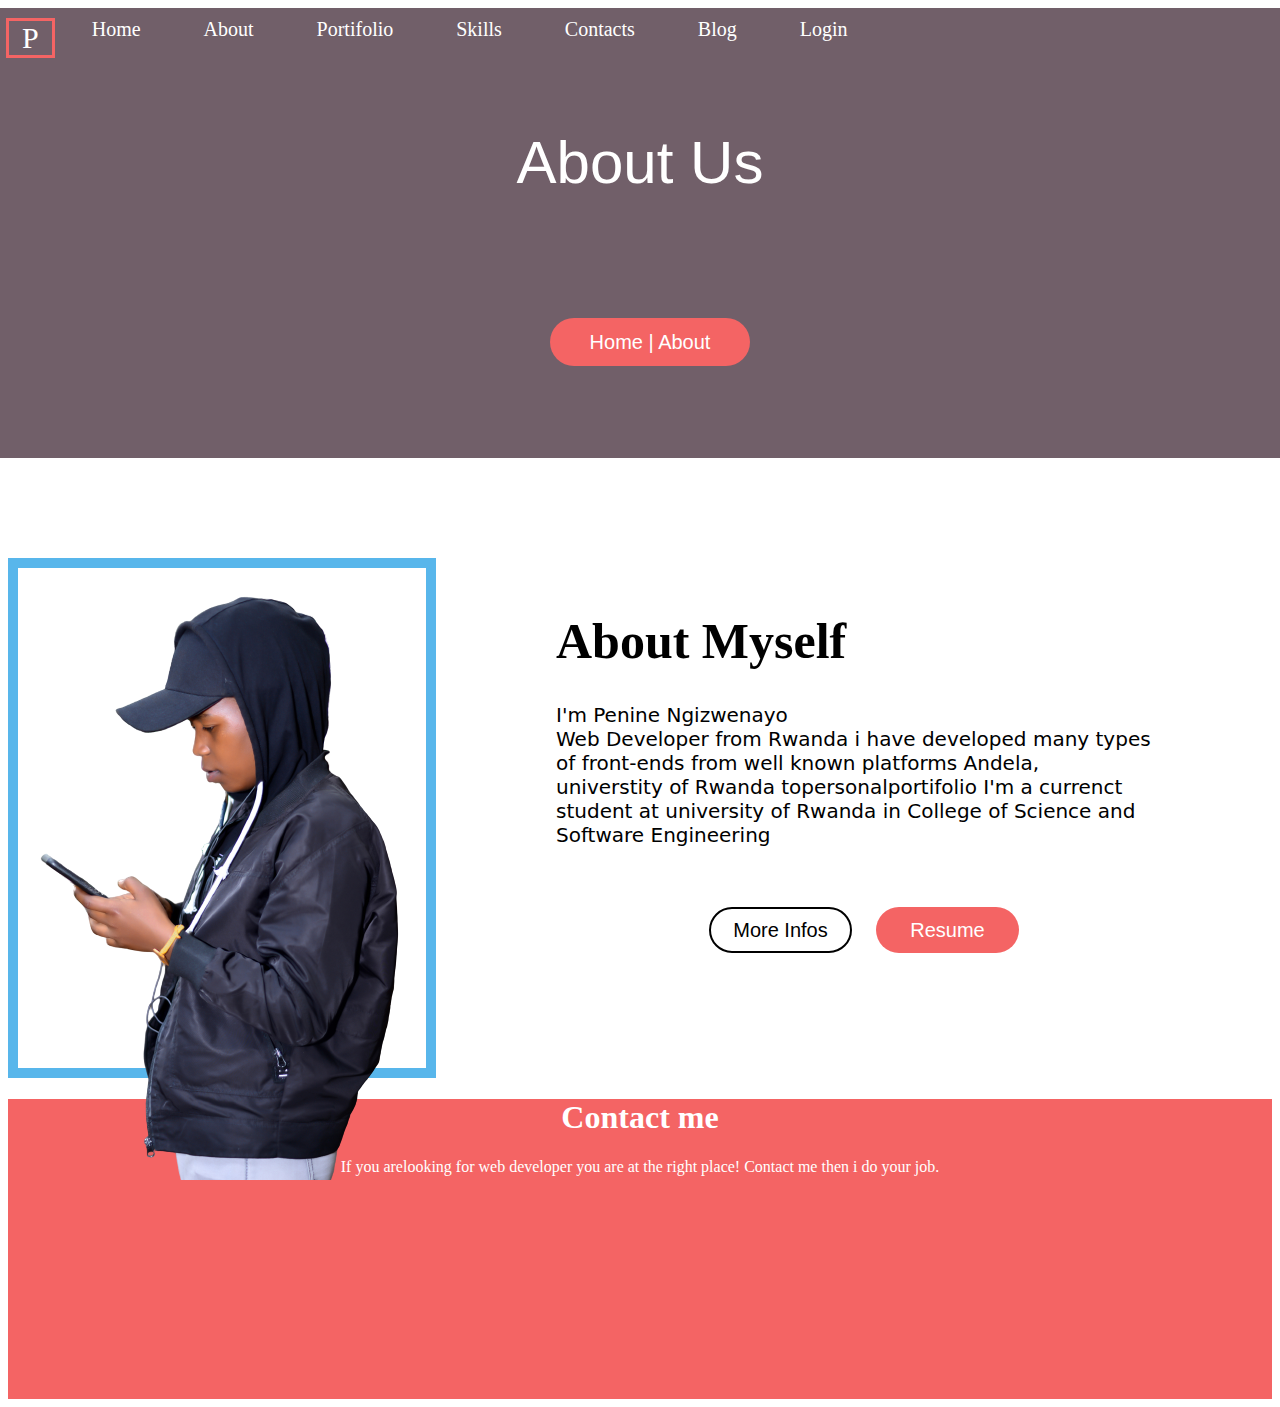
==== about.html @ f3869e0a "Imlemented" ====
<!DOCTYPE html>
<html lang="en">
<head>
    <meta charset="UTF-8">
    <meta http-equiv="X-UA-Compatible" content="IE=edge">
    <meta name="viewport" content="width=device-width, initial-scale=1.0">
    <title>about me</title>
    <link rel="stylesheet" href="./css/style.css">
</head>
<body>


    <div id="about_nav">
       <ul>
        <li><div class="pp" >P</div></li>   
        <li><a href="index.html" >Home </a></li>
        <li><a href="about.html"> About</a></li>
        <li><a href="portifolio.html"> Portifolio</a></li>
        <li><a href=""> Skills</a></li>
        <li><a href=""> Contacts</a></li>
        <li><a href=""> Blog</a></li>
        <li><a href=""> Login</a></li>
      </ul>

      <div><p id="aboutus">About Us</p></div>
      <div id="homeabout"><button> <a href="index.html">Home</a> |  <a href="about.html">About</a> </button></div>
    </div>

    <div id="about-des">
        <div id="about_image" ><img src="./Assets/DSC_7487-1-removebg-preview.png" alt="about me"></div>
        <div id="description">
            <h1 >About Myself</h1>
            <p>I'm Penine Ngizwenayo <br>
             Web Developer from Rwanda
            i have developed many types of front-ends from well known platforms
            Andela, universtity of Rwanda topersonalportifolio I'm a currenct 
            student at university of Rwanda in College of Science and Software
        Engineering  </p>

          <div id="buttons" >  <button id="more">More Infos</button> <button id="resume">Resume</button></div>
        </div>
    </div>

    <div id="about_contact"> 
        <h1>Contact me</h1>
        <p>If you arelooking for web developer you are at the right place!
            Contact me then i do your job.
        </p>
      </div>




</body>
</html>
---- css/style.css ----
button{
    width: 143px;
    background-color: #F46464;
    border-radius: 50PX;
    height: 46px;
    color: white;
    font-size: 20px;
    text-align: center;
    margin: 40px 0px 0px 20px;
    border-style: none;
    
    
   
}


.image{
    width: 30%;
    
    background-color: #715f69;
    

}

.image img{
    width: 80%;
    height: 100%;
}

.nav{
    width: 70%;
   
    padding: 30px 20px;
    padding: 5px 0px;
    text-align: left;
    
}

.p{
    width: 100%;
    height: 100%;
    color: black;
    border: 3px solid #F46464;
    text-align: center;
    justify-content: center;
    font-size: 30px;
    margin-right: 20px;
    
}
.container{
     width: 100%;
     height: 100%;
     max-width: calc(100%-20);
     margin: 2px;
     text-align: right;
     display: flex;

}

ul{
    list-style-type: none;
    margin: 0;
    padding: 0px;
    overflow: hidden;
   
}

 li a{
    
    color: black;
    font-size: 20px;
    text-align: center;
    padding: 10px 20px;
    text-decoration: none;
   
}
.active{
    color: #F46464;
}
li{
    display: block;
    float: left;
    margin-left: 3px;
    padding: 10px 10px;

 
}

li a:hover{
    color: #F46464;
    font-weight: 200px;
    
}

.me-message{
    margin-right: 20px;
    


}
.ngizwenayo{
    margin:80px 20px 0px 10px;
    font-size: 30px;
    padding-bottom: 10px
}

.web{
    margin:0px 20px 0px 10px; 
    font-size:26px;
    padding-bottom: 70px;
}

/*aboutpage ----------------------------------------------------------*/



#aboutus{
    font-size: 60px;
    font-family: sans-serif;
    color: white;
    text-align: center;
    height: 90px;

}

#aboutus ul{
    display: flex;
}

#homeabout button{
    font-size: 20px;
    padding: 10px 18px;
    font-family: sans-serif;
    height: 48px;
    width: 200px;

}

#homeabout a{
    color: white;
    text-decoration: none;
}

#homeabout{
    height: 48px;
    margin: 10px 0px 0px;
    text-align: center;
}

#about_nav{
    height: 450px;
    margin: 0px -15px;
    background-color: #715f69;
    color: white;
}

#about_nav a{
    color: white;
    text-align: right;

}

.pp{
    width: 100%;
    height: 100%;
    color: white;
    border: 3px solid #F46464;
    text-align: center;
    justify-content: center;
    font-size: 30px;
    margin-right: 20px;
    cursor: pointer;
    
}

#about_image{
    border: 10px solid #58B6Eb;
    height: 500px;
    margin-top: 100px;
    
}

#about-image img{
    width: 100%;
    height: 100%;
}

#about-des{
    display: flex;
}

#description{
    padding: 100px;
    width: 50%;
   
    margin: 100px;
    padding: 20px;
}

#description h1{
    font-size: 50px;
}
#description button{
    text-align: center;
}

#description p{
    font-size: 20px;
    font-family: system-ui, -apple-system, BlinkMacSystemFont,
     'Segoe UI', Roboto, Oxygen, Ubuntu, Cantarell, 'Open Sans', 'Helvetica Neue', sans-serif;
}

#buttons{
  
  
  text-align: center;

}
#more{
    background-color: white;
    border: 2px solid black;
    color: black;
    cursor: pointer;
}
#resume{
    background-color: #F46464;
    color: white;
    cursor: pointer;
}

#about_contact{
    background-color: #F46464;
    color: white;
    text-align: center;
    height: 200px;
    padding-bottom: 100px;
}

#about-contact h1 p{
text-align: center;
color: black;

}

#about-contact p{
    text-align: center;
    color: black;

}

/*_______________________________portifolio____________________________________*/

#cards{
    display: flex;
    
    color: white;
    text-align: center;
    padding: 50px;
}
#cards h1{
    font-size: 20px;
    
}



#one{
   background-color: rgb(7, 22, 90);
   width: 100px;
   height: 100px;
   cursor: pointer;
   padding: 50px;
   margin-left: 40px;
}

#two{
    background-color:#F46464;
    width: 100px;
    height: 100px;
    cursor: pointer;
    padding: 50px;
    margin-left: 40px;
    
}

#three{
    background-color:peru;
    width: 100px;
    height: 100px;
    cursor: pointer;
    padding: 50px;
    margin-left: 40px;
   
}

#four{
    background-color: darkgreen;
    width: 100px;
    height: 100px;
    cursor: pointer;
    padding: 50px;
    margin-left: 40px;
    
}

#five{
    background-color: rgb(94, 69, 8);
    width: 100px;
    height: 100px;
    cursor: pointer;
    padding: 50px;
    margin-left: 40px;
   
}

#five:hover{
    background-color: #715f69;
}

#two:hover{
    background-color: #715f69;
}
#one:hover{
    background-color: #715f69;
}
#three:hover{
    background-color: #715f69;
}
#four:hover{
    background-color: #715f69;
}
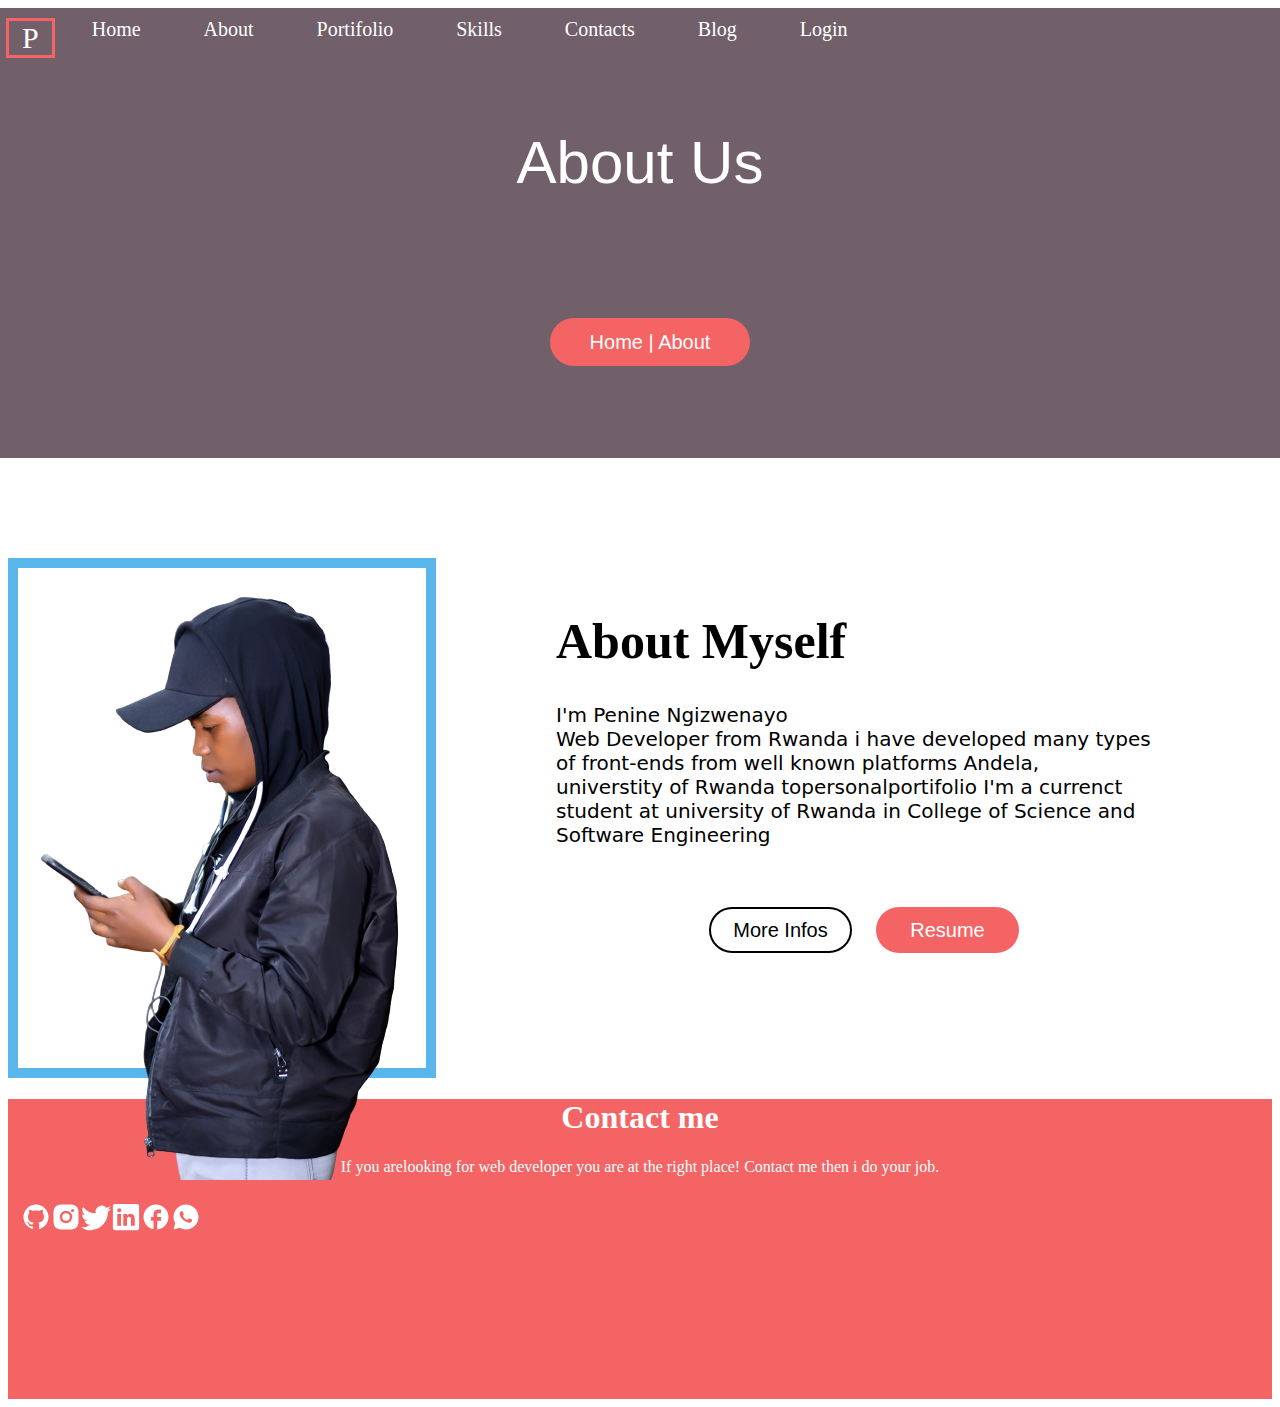
==== commit 950a52dd: "implemented login page" ====
--- a/about.html
+++ b/about.html
@@ -14,12 +14,12 @@
        <ul>
         <li><div class="pp" >P</div></li>   
         <li><a href="index.html" >Home </a></li>
-        <li><a href="about.html"> About</a></li>
+        <li><a href="about.html" class="active"class="active"> About</a></li>
         <li><a href="portifolio.html"> Portifolio</a></li>
-        <li><a href=""> Skills</a></li>
-        <li><a href=""> Contacts</a></li>
-        <li><a href=""> Blog</a></li>
-        <li><a href=""> Login</a></li>
+        <li><a href="skills.html"> Skills</a></li>
+        <li><a href="contacts.html"> Contacts</a></li>
+        <li><a href="blog.html"> Blog</a></li>
+        <li><a href="login.html"> Login</a></li>
       </ul>
 
       <div><p id="aboutus">About Us</p></div>
@@ -46,6 +46,46 @@
         <p>If you arelooking for web developer you are at the right place!
             Contact me then i do your job.
         </p>
+        <div>
+            <div id="icon">
+            <li>
+                <svg xmlns="http://www.w3.org/2000/svg"
+                 width="30px" 
+                 height="30px"
+                  viewBox="0 0 24 24">
+                  <path fill="currentColor" 
+                  d="M12 2A10 10 0 0 0 2 12c0 4.42 2.87 8.17 6.84 9.5c.5.08.66-.23.66-.5v-1.69c-2.77.6-3.36-1.34-3.36-1.34c-.46-1.16-1.11-1.47-1.11-1.47c-.91-.62.07-.6.07-.6c1 .07 1.53 1.03 1.53 1.03c.87 1.52 2.34 1.07 2.91.83c.09-.65.35-1.09.63-1.34c-2.22-.25-4.55-1.11-4.55-4.92c0-1.11.38-2 1.03-2.71c-.1-.25-.45-1.29.1-2.64c0 0 .84-.27 2.75 1.02c.79-.22 1.65-.33 2.5-.33c.85 0 1.71.11 2.5.33c1.91-1.29 2.75-1.02 2.75-1.02c.55 1.35.2 2.39.1 2.64c.65.71 1.03 1.6 1.03 2.71c0 3.82-2.34 4.66-4.57 4.91c.36.31.69.92.69 1.85V21c0 .27.16.59.67.5C19.14 20.16 22 16.42 22 12A10 10 0 0 0 12 2Z"/>
+                 </svg>
+                 <svg xmlns="http://www.w3.org/2000/svg" 
+                 width="30px" 
+                 height="30px" 
+                  viewBox="0 0 24 24">
+                  <path fill="currentColor" d="M12 2c2.717 0 3.056.01 4.122.06c1.065.05 1.79.217 2.428.465c.66.254 1.216.598 1.772 1.153a4.908 4.908 0 0 1 1.153 1.772c.247.637.415 1.363.465 2.428c.047 1.066.06 1.405.06 4.122c0 2.717-.01 3.056-.06 4.122c-.05 1.065-.218 1.79-.465 2.428a4.883 4.883 0 0 1-1.153 1.772a4.915 4.915 0 0 1-1.772 1.153c-.637.247-1.363.415-2.428.465c-1.066.047-1.405.06-4.122.06c-2.717 0-3.056-.01-4.122-.06c-1.065-.05-1.79-.218-2.428-.465a4.89 4.89 0 0 1-1.772-1.153a4.904 4.904 0 0 1-1.153-1.772c-.248-.637-.415-1.363-.465-2.428C2.013 15.056 2 14.717 2 12c0-2.717.01-3.056.06-4.122c.05-1.066.217-1.79.465-2.428a4.88 4.88 0 0 1 1.153-1.772A4.897 4.897 0 0 1 5.45 2.525c.638-.248 1.362-.415 2.428-.465C8.944 2.013 9.283 2 12 2zm0 5a5 5 0 1 0 0 10a5 5 0 0 0 0-10zm6.5-.25a1.25 1.25 0 0 0-2.5 0a1.25 1.25 0 0 0 2.5 0zM12 9a3 3 0 1 1 0 6a3 3 0 0 1 0-6z"/>
+                </svg>
+                <svg xmlns="http://www.w3.org/2000/svg"
+                 width="30px" height="30px"
+                  viewBox="0 0 16 16">
+                    <path fill="currentColor" d="M5.026 15c6.038 0 9.341-5.003 9.341-9.334c0-.14 0-.282-.006-.422A6.685 6.685 0 0 0 16 3.542a6.658 6.658 0 0 1-1.889.518a3.301 3.301 0 0 0 1.447-1.817a6.533 6.533 0 0 1-2.087.793A3.286 3.286 0 0 0 7.875 6.03a9.325 9.325 0 0 1-6.767-3.429a3.289 3.289 0 0 0 1.018 4.382A3.323 3.323 0 0 1 .64 6.575v.045a3.288 3.288 0 0 0 2.632 3.218a3.203 3.203 0 0 1-.865.115a3.23 3.23 0 0 1-.614-.057a3.283 3.283 0 0 0 3.067 2.277A6.588 6.588 0 0 1 .78 13.58a6.32 6.32 0 0 1-.78-.045A9.344 9.344 0 0 0 5.026 15z"/>
+                </svg>
+                
+                <svg xmlns="http://www.w3.org/2000/svg" 
+                width="30px" height="30px" 
+                 viewBox="0 0 512 512">
+                 <path fill="currentColor" d="M444.17 32H70.28C49.85 32 32 46.7 32 66.89v374.72C32 461.91 49.85 480 70.28 480h373.78c20.54 0 35.94-18.21 35.94-38.39V66.89C480.12 46.7 464.6 32 444.17 32Zm-273.3 373.43h-64.18V205.88h64.18ZM141 175.54h-.46c-20.54 0-33.84-15.29-33.84-34.43c0-19.49 13.65-34.42 34.65-34.42s33.85 14.82 34.31 34.42c-.01 19.14-13.31 34.43-34.66 34.43Zm264.43 229.89h-64.18V296.32c0-26.14-9.34-44-32.56-44c-17.74 0-28.24 12-32.91 23.69c-1.75 4.2-2.22 9.92-2.22 15.76v113.66h-64.18V205.88h64.18v27.77c9.34-13.3 23.93-32.44 57.88-32.44c42.13 0 74 27.77 74 87.64Z"/>
+                </svg>
+                <svg xmlns="http://www.w3.org/2000/svg" 
+                width="30px" height="30px" 
+                viewBox="0 0 24 24">
+                <path fill="currentColor" d="M22 12c0-5.52-4.48-10-10-10S2 6.48 2 12c0 4.84 3.44 8.87 8 9.8V15H8v-3h2V9.5C10 7.57 11.57 6 13.5 6H16v3h-2c-.55 0-1 .45-1 1v2h3v3h-3v6.95c5.05-.5 9-4.76 9-9.95z"/>
+                </svg>
+                <svg xmlns="http://www.w3.org/2000/svg" 
+                width="30px" height="30px"  viewBox="0 0 24 24">
+                    <path fill="currentColor" d="m2.004 22l1.352-4.968A9.954 9.954 0 0 1 2 12C2 6.477 6.477 2 12 2s10 4.477 10 10s-4.477 10-10 10a9.954 9.954 0 0 1-5.03-1.355L2.004 22zM8.391 7.308a.961.961 0 0 0-.371.1a1.293 1.293 0 0 0-.294.228c-.12.113-.188.211-.261.306A2.729 2.729 0 0 0 6.9 9.62c.002.49.13.967.33 1.413c.409.902 1.082 1.857 1.971 2.742c.214.213.423.427.648.626a9.448 9.448 0 0 0 3.84 2.046l.569.087c.185.01.37-.004.556-.013a1.99 1.99 0 0 0 .833-.231a4.83 4.83 0 0 0 .383-.22s.043-.028.125-.09c.135-.1.218-.171.33-.288c.083-.086.155-.187.21-.302c.078-.163.156-.474.188-.733c.024-.198.017-.306.014-.373c-.004-.107-.093-.218-.19-.265l-.582-.261s-.87-.379-1.401-.621a.498.498 0 0 0-.177-.041a.482.482 0 0 0-.378.127v-.002c-.005 0-.072.057-.795.933a.35.35 0 0 1-.368.13a1.416 1.416 0 0 1-.191-.066c-.124-.052-.167-.072-.252-.109l-.005-.002a6.01 6.01 0 0 1-1.57-1c-.126-.11-.243-.23-.363-.346a6.296 6.296 0 0 1-1.02-1.268l-.059-.095a.923.923 0 0 1-.102-.205c-.038-.147.061-.265.061-.265s.243-.266.356-.41a4.38 4.38 0 0 0 .263-.373c.118-.19.155-.385.093-.536c-.28-.684-.57-1.365-.868-2.041c-.059-.134-.234-.23-.393-.249c-.054-.006-.108-.012-.162-.016a3.385 3.385 0 0 0-.403.004z"/>
+                </svg>
+            </li>
+            
+        </div>
+        </div>
       </div>
 
 
--- a/css/style.css
+++ b/css/style.css
@@ -330,3 +330,28 @@
     background-color: #715f69;
 }
 
+#icon li{
+      display: flex;
+      text-align: center;
+
+}
+
+#icon{
+    width: 800px;
+    text-align: center;
+}
+
+#body{
+    background-color: #715f69;
+}
+
+#loginpage p{
+    font-size: 40px;
+    text-align: center;
+
+}
+
+#loginpage{
+    text-align: center;
+
+}
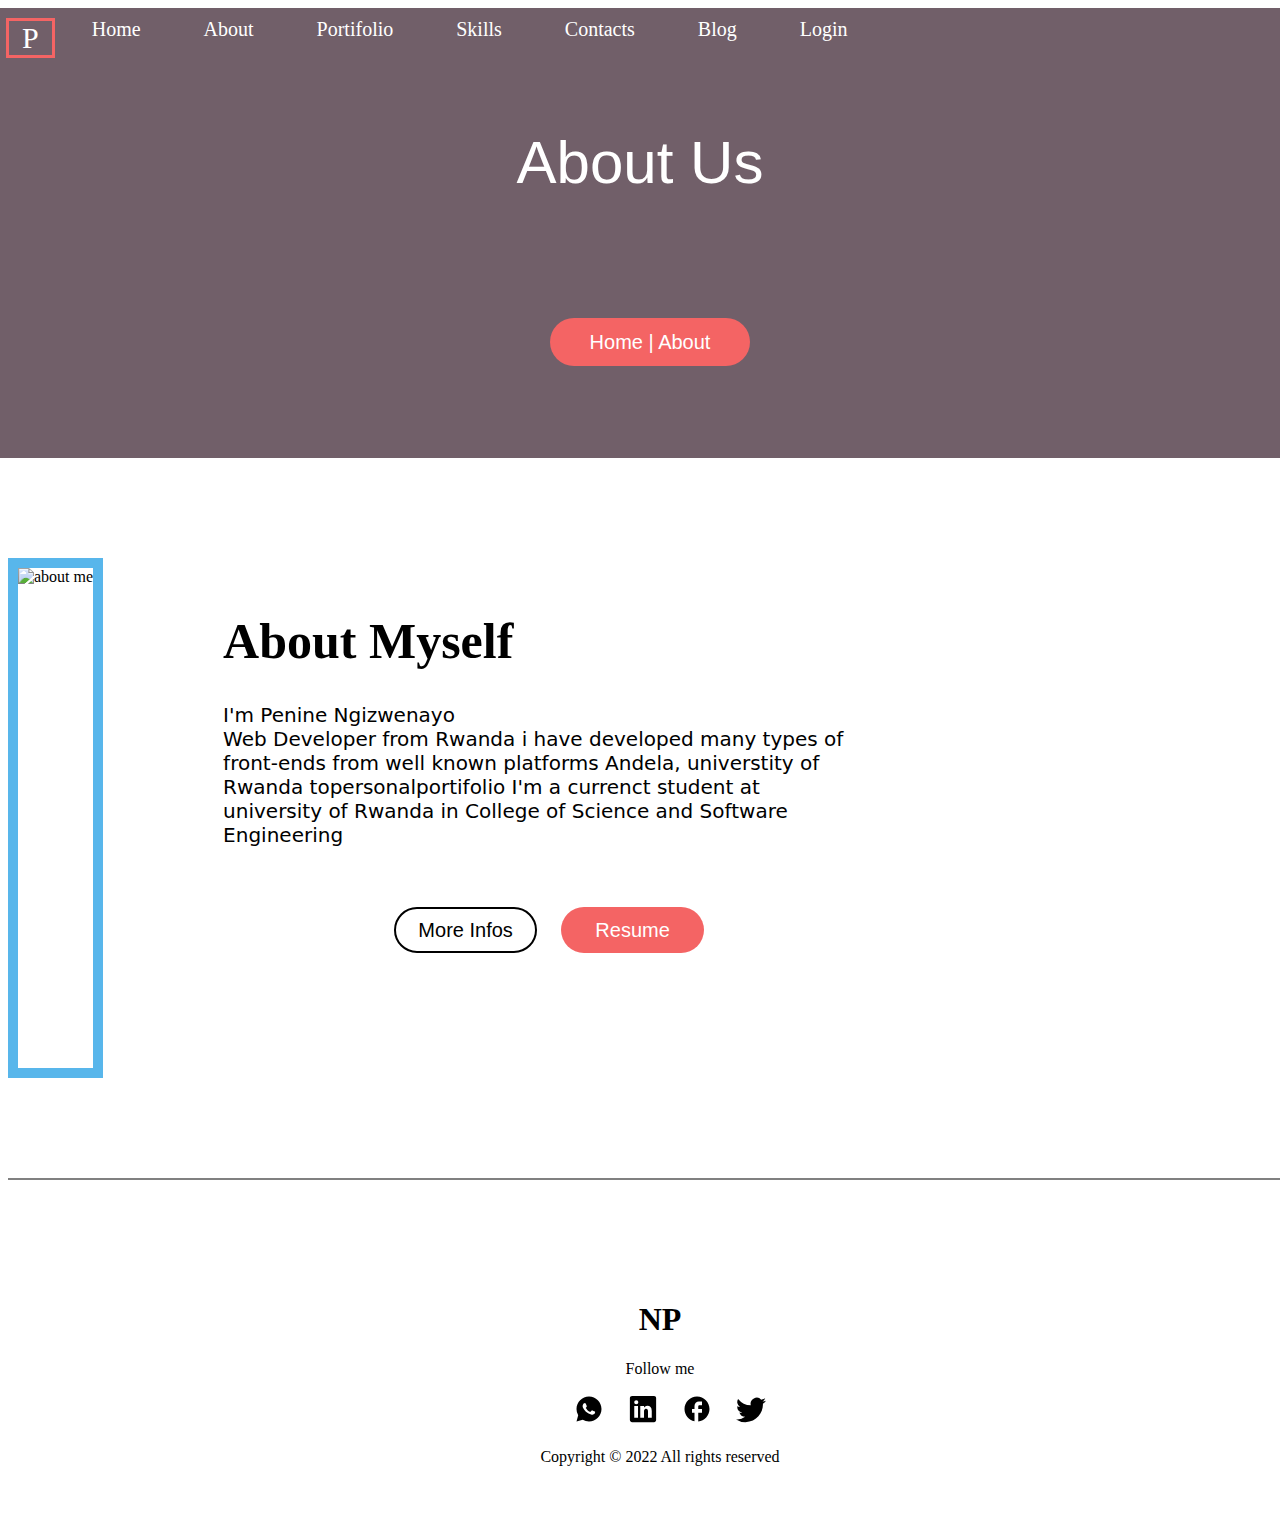
==== commit 88f03749: "updated" ====
--- a/about.html
+++ b/about.html
@@ -41,53 +41,39 @@
         </div>
     </div>
 
-    <div id="about_contact"> 
-        <h1>Contact me</h1>
-        <p>If you arelooking for web developer you are at the right place!
-            Contact me then i do your job.
-        </p>
-        <div>
-            <div id="icon">
-            <li>
-                <svg xmlns="http://www.w3.org/2000/svg"
-                 width="30px" 
-                 height="30px"
-                  viewBox="0 0 24 24">
-                  <path fill="currentColor" 
-                  d="M12 2A10 10 0 0 0 2 12c0 4.42 2.87 8.17 6.84 9.5c.5.08.66-.23.66-.5v-1.69c-2.77.6-3.36-1.34-3.36-1.34c-.46-1.16-1.11-1.47-1.11-1.47c-.91-.62.07-.6.07-.6c1 .07 1.53 1.03 1.53 1.03c.87 1.52 2.34 1.07 2.91.83c.09-.65.35-1.09.63-1.34c-2.22-.25-4.55-1.11-4.55-4.92c0-1.11.38-2 1.03-2.71c-.1-.25-.45-1.29.1-2.64c0 0 .84-.27 2.75 1.02c.79-.22 1.65-.33 2.5-.33c.85 0 1.71.11 2.5.33c1.91-1.29 2.75-1.02 2.75-1.02c.55 1.35.2 2.39.1 2.64c.65.71 1.03 1.6 1.03 2.71c0 3.82-2.34 4.66-4.57 4.91c.36.31.69.92.69 1.85V21c0 .27.16.59.67.5C19.14 20.16 22 16.42 22 12A10 10 0 0 0 12 2Z"/>
-                 </svg>
-                 <svg xmlns="http://www.w3.org/2000/svg" 
-                 width="30px" 
-                 height="30px" 
-                  viewBox="0 0 24 24">
-                  <path fill="currentColor" d="M12 2c2.717 0 3.056.01 4.122.06c1.065.05 1.79.217 2.428.465c.66.254 1.216.598 1.772 1.153a4.908 4.908 0 0 1 1.153 1.772c.247.637.415 1.363.465 2.428c.047 1.066.06 1.405.06 4.122c0 2.717-.01 3.056-.06 4.122c-.05 1.065-.218 1.79-.465 2.428a4.883 4.883 0 0 1-1.153 1.772a4.915 4.915 0 0 1-1.772 1.153c-.637.247-1.363.415-2.428.465c-1.066.047-1.405.06-4.122.06c-2.717 0-3.056-.01-4.122-.06c-1.065-.05-1.79-.218-2.428-.465a4.89 4.89 0 0 1-1.772-1.153a4.904 4.904 0 0 1-1.153-1.772c-.248-.637-.415-1.363-.465-2.428C2.013 15.056 2 14.717 2 12c0-2.717.01-3.056.06-4.122c.05-1.066.217-1.79.465-2.428a4.88 4.88 0 0 1 1.153-1.772A4.897 4.897 0 0 1 5.45 2.525c.638-.248 1.362-.415 2.428-.465C8.944 2.013 9.283 2 12 2zm0 5a5 5 0 1 0 0 10a5 5 0 0 0 0-10zm6.5-.25a1.25 1.25 0 0 0-2.5 0a1.25 1.25 0 0 0 2.5 0zM12 9a3 3 0 1 1 0 6a3 3 0 0 1 0-6z"/>
+    <footer>
+            <h1>NP</h1>
+            <p>Follow me</p>
+            <div class="test">
+              
+                <svg xmlns="http://www.w3.org/2000/svg" 
+                width="30px" height="30px"  viewBox="0 0 24 24">
+                    <path fill="black" d="m2.004 22l1.352-4.968A9.954 9.954 0 0 1 2 12C2 6.477 6.477 2 12 2s10 4.477 10 10s-4.477 10-10 10a9.954 9.954 0 0 1-5.03-1.355L2.004 22zM8.391 7.308a.961.961 0 0 0-.371.1a1.293 1.293 0 0 0-.294.228c-.12.113-.188.211-.261.306A2.729 2.729 0 0 0 6.9 9.62c.002.49.13.967.33 1.413c.409.902 1.082 1.857 1.971 2.742c.214.213.423.427.648.626a9.448 9.448 0 0 0 3.84 2.046l.569.087c.185.01.37-.004.556-.013a1.99 1.99 0 0 0 .833-.231a4.83 4.83 0 0 0 .383-.22s.043-.028.125-.09c.135-.1.218-.171.33-.288c.083-.086.155-.187.21-.302c.078-.163.156-.474.188-.733c.024-.198.017-.306.014-.373c-.004-.107-.093-.218-.19-.265l-.582-.261s-.87-.379-1.401-.621a.498.498 0 0 0-.177-.041a.482.482 0 0 0-.378.127v-.002c-.005 0-.072.057-.795.933a.35.35 0 0 1-.368.13a1.416 1.416 0 0 1-.191-.066c-.124-.052-.167-.072-.252-.109l-.005-.002a6.01 6.01 0 0 1-1.57-1c-.126-.11-.243-.23-.363-.346a6.296 6.296 0 0 1-1.02-1.268l-.059-.095a.923.923 0 0 1-.102-.205c-.038-.147.061-.265.061-.265s.243-.266.356-.41a4.38 4.38 0 0 0 .263-.373c.118-.19.155-.385.093-.536c-.28-.684-.57-1.365-.868-2.041c-.059-.134-.234-.23-.393-.249c-.054-.006-.108-.012-.162-.016a3.385 3.385 0 0 0-.403.004z"/>
+                </svg>
+                <svg xmlns="http://www.w3.org/2000/svg" 
+                width="30px" height="30px" 
+                 viewBox="0 0 512 512">
+                 <path fill="black" d="M444.17 32H70.28C49.85 32 32 46.7 32 66.89v374.72C32 461.91 49.85 480 70.28 480h373.78c20.54 0 35.94-18.21 35.94-38.39V66.89C480.12 46.7 464.6 32 444.17 32Zm-273.3 373.43h-64.18V205.88h64.18ZM141 175.54h-.46c-20.54 0-33.84-15.29-33.84-34.43c0-19.49 13.65-34.42 34.65-34.42s33.85 14.82 34.31 34.42c-.01 19.14-13.31 34.43-34.66 34.43Zm264.43 229.89h-64.18V296.32c0-26.14-9.34-44-32.56-44c-17.74 0-28.24 12-32.91 23.69c-1.75 4.2-2.22 9.92-2.22 15.76v113.66h-64.18V205.88h64.18v27.77c9.34-13.3 23.93-32.44 57.88-32.44c42.13 0 74 27.77 74 87.64Z"/>
+                </svg>
+                <svg xmlns="http://www.w3.org/2000/svg" 
+                width="30px" height="30px" 
+                viewBox="0 0 24 24">
+                <path fill="black" padding="40px" d="M22 12c0-5.52-4.48-10-10-10S2 6.48 2 12c0 4.84 3.44 8.87 8 9.8V15H8v-3h2V9.5C10 7.57 11.57 6 13.5 6H16v3h-2c-.55 0-1 .45-1 1v2h3v3h-3v6.95c5.05-.5 9-4.76 9-9.95z"/>
                 </svg>
                 <svg xmlns="http://www.w3.org/2000/svg"
                  width="30px" height="30px"
                   viewBox="0 0 16 16">
-                    <path fill="currentColor" d="M5.026 15c6.038 0 9.341-5.003 9.341-9.334c0-.14 0-.282-.006-.422A6.685 6.685 0 0 0 16 3.542a6.658 6.658 0 0 1-1.889.518a3.301 3.301 0 0 0 1.447-1.817a6.533 6.533 0 0 1-2.087.793A3.286 3.286 0 0 0 7.875 6.03a9.325 9.325 0 0 1-6.767-3.429a3.289 3.289 0 0 0 1.018 4.382A3.323 3.323 0 0 1 .64 6.575v.045a3.288 3.288 0 0 0 2.632 3.218a3.203 3.203 0 0 1-.865.115a3.23 3.23 0 0 1-.614-.057a3.283 3.283 0 0 0 3.067 2.277A6.588 6.588 0 0 1 .78 13.58a6.32 6.32 0 0 1-.78-.045A9.344 9.344 0 0 0 5.026 15z"/>
+                    <path fill="black"  d="M5.026 15c6.038 0 9.341-5.003 9.341-9.334c0-.14 0-.282-.006-.422A6.685 6.685 0 0 0 16 3.542a6.658 6.658 0 0 1-1.889.518a3.301 3.301 0 0 0 1.447-1.817a6.533 6.533 0 0 1-2.087.793A3.286 3.286 0 0 0 7.875 6.03a9.325 9.325 0 0 1-6.767-3.429a3.289 3.289 0 0 0 1.018 4.382A3.323 3.323 0 0 1 .64 6.575v.045a3.288 3.288 0 0 0 2.632 3.218a3.203 3.203 0 0 1-.865.115a3.23 3.23 0 0 1-.614-.057a3.283 3.283 0 0 0 3.067 2.277A6.588 6.588 0 0 1 .78 13.58a6.32 6.32 0 0 1-.78-.045A9.344 9.344 0 0 0 5.026 15z"/>
                 </svg>
                 
-                <svg xmlns="http://www.w3.org/2000/svg" 
-                width="30px" height="30px" 
-                 viewBox="0 0 512 512">
-                 <path fill="currentColor" d="M444.17 32H70.28C49.85 32 32 46.7 32 66.89v374.72C32 461.91 49.85 480 70.28 480h373.78c20.54 0 35.94-18.21 35.94-38.39V66.89C480.12 46.7 464.6 32 444.17 32Zm-273.3 373.43h-64.18V205.88h64.18ZM141 175.54h-.46c-20.54 0-33.84-15.29-33.84-34.43c0-19.49 13.65-34.42 34.65-34.42s33.85 14.82 34.31 34.42c-.01 19.14-13.31 34.43-34.66 34.43Zm264.43 229.89h-64.18V296.32c0-26.14-9.34-44-32.56-44c-17.74 0-28.24 12-32.91 23.69c-1.75 4.2-2.22 9.92-2.22 15.76v113.66h-64.18V205.88h64.18v27.77c9.34-13.3 23.93-32.44 57.88-32.44c42.13 0 74 27.77 74 87.64Z"/>
-                </svg>
-                <svg xmlns="http://www.w3.org/2000/svg" 
-                width="30px" height="30px" 
-                viewBox="0 0 24 24">
-                <path fill="currentColor" d="M22 12c0-5.52-4.48-10-10-10S2 6.48 2 12c0 4.84 3.44 8.87 8 9.8V15H8v-3h2V9.5C10 7.57 11.57 6 13.5 6H16v3h-2c-.55 0-1 .45-1 1v2h3v3h-3v6.95c5.05-.5 9-4.76 9-9.95z"/>
-                </svg>
-                <svg xmlns="http://www.w3.org/2000/svg" 
-                width="30px" height="30px"  viewBox="0 0 24 24">
-                    <path fill="currentColor" d="m2.004 22l1.352-4.968A9.954 9.954 0 0 1 2 12C2 6.477 6.477 2 12 2s10 4.477 10 10s-4.477 10-10 10a9.954 9.954 0 0 1-5.03-1.355L2.004 22zM8.391 7.308a.961.961 0 0 0-.371.1a1.293 1.293 0 0 0-.294.228c-.12.113-.188.211-.261.306A2.729 2.729 0 0 0 6.9 9.62c.002.49.13.967.33 1.413c.409.902 1.082 1.857 1.971 2.742c.214.213.423.427.648.626a9.448 9.448 0 0 0 3.84 2.046l.569.087c.185.01.37-.004.556-.013a1.99 1.99 0 0 0 .833-.231a4.83 4.83 0 0 0 .383-.22s.043-.028.125-.09c.135-.1.218-.171.33-.288c.083-.086.155-.187.21-.302c.078-.163.156-.474.188-.733c.024-.198.017-.306.014-.373c-.004-.107-.093-.218-.19-.265l-.582-.261s-.87-.379-1.401-.621a.498.498 0 0 0-.177-.041a.482.482 0 0 0-.378.127v-.002c-.005 0-.072.057-.795.933a.35.35 0 0 1-.368.13a1.416 1.416 0 0 1-.191-.066c-.124-.052-.167-.072-.252-.109l-.005-.002a6.01 6.01 0 0 1-1.57-1c-.126-.11-.243-.23-.363-.346a6.296 6.296 0 0 1-1.02-1.268l-.059-.095a.923.923 0 0 1-.102-.205c-.038-.147.061-.265.061-.265s.243-.266.356-.41a4.38 4.38 0 0 0 .263-.373c.118-.19.155-.385.093-.536c-.28-.684-.57-1.365-.868-2.041c-.059-.134-.234-.23-.393-.249c-.054-.006-.108-.012-.162-.016a3.385 3.385 0 0 0-.403.004z"/>
-                </svg>
-            </li>
-            
-        </div>
-        </div>
-      </div>
+                <p class="copyright"> Copyright
+                    <span>&#169;</span> 2022 All rights reserved
+                </p>
+              
+              </div>
 
+             
+          </footer>
 
 
 
--- a/css/style.css
+++ b/css/style.css
@@ -248,6 +248,10 @@
 
 }
 
+#icon li svg{
+    text-align: center;
+}
+
 /*_______________________________portifolio____________________________________*/
 
 #cards{
@@ -355,3 +359,40 @@
     text-align: center;
 
 }
+
+footer{
+    margin-top: auto;
+    background-color: white;
+    color: black;
+    padding: 20px;
+    text-align: center;
+    width: 100%;
+    bottom: 0; 
+    border-top: 2px solid gray;
+    padding-top: 100px;
+    margin-top: 100px;
+    
+  }
+  
+  footer h1{
+    font-weight: bolder;
+  }
+  html{
+    height: 100%;
+  
+  }
+  
+  .test svg{
+    fill: black;
+    padding-left:20px;
+    text-align: center;
+  
+  }
+  
+  .copyright{
+    background-color: white;
+    color: black;
+    padding: 20px;
+    margin-top: 0px;
+  }
+    
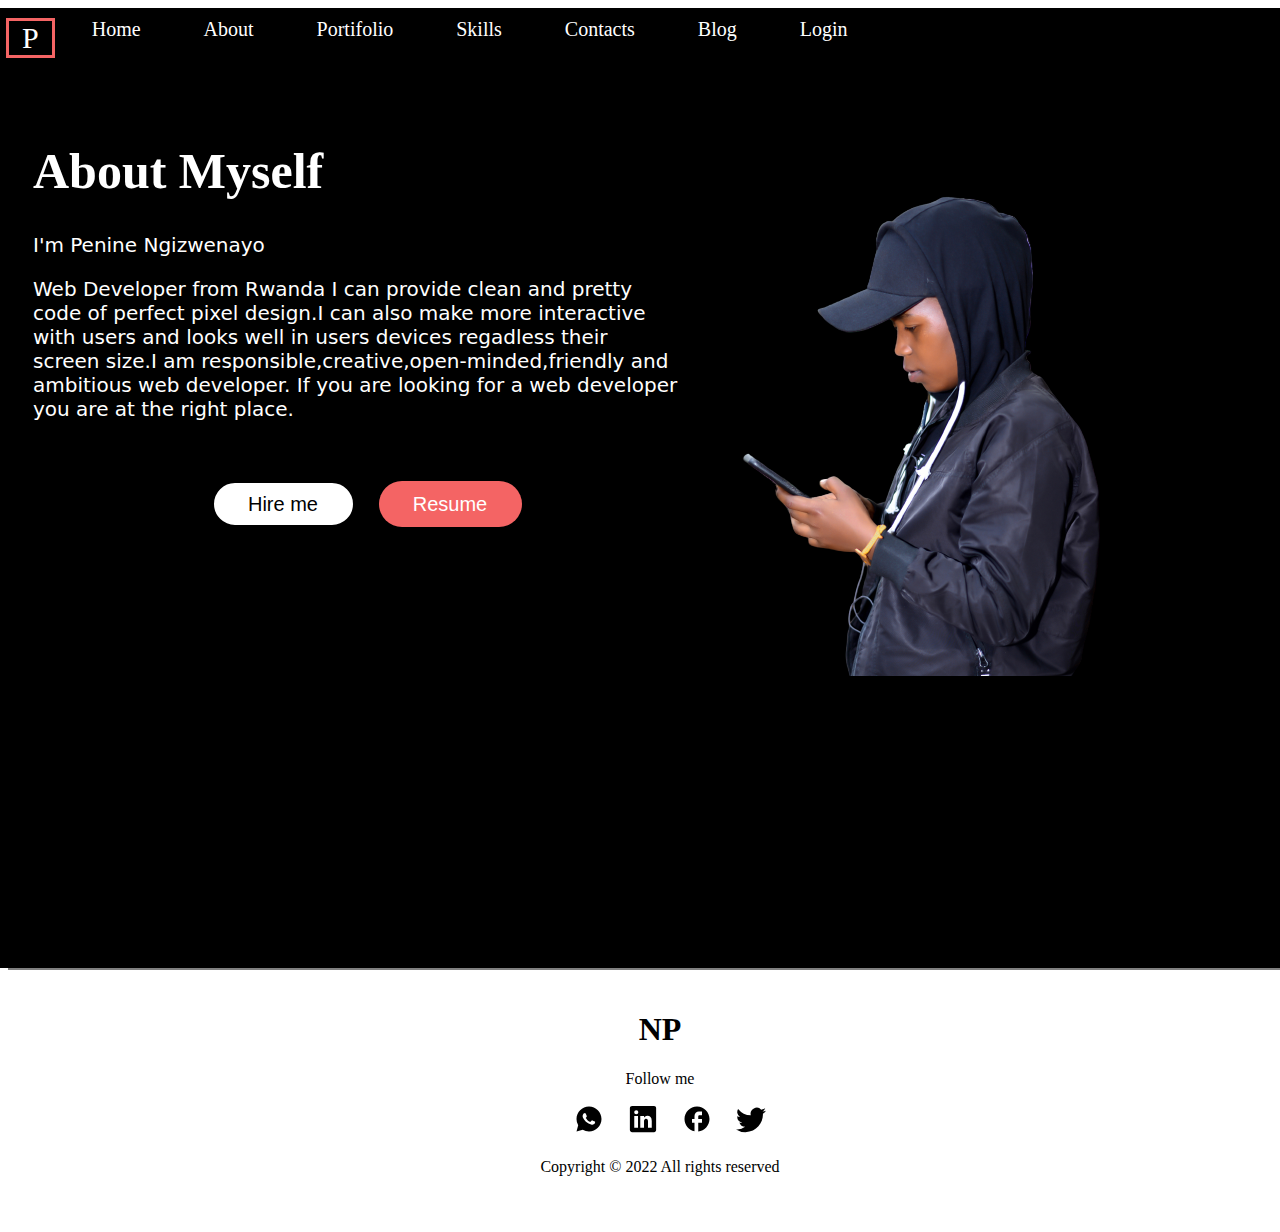
==== commit 88642dbe: "Changes on pages" ====
--- a/about.html
+++ b/about.html
@@ -22,25 +22,29 @@
         <li><a href="login.html"> Login</a></li>
       </ul>
 
-      <div><p id="aboutus">About Us</p></div>
-      <div id="homeabout"><button> <a href="index.html">Home</a> |  <a href="about.html">About</a> </button></div>
+      
+      <div id="about-des">
+        <div id="description">
+        <h1 >About Myself</h1>
+        <p>I'm Penine Ngizwenayo </p>
+        <p>
+         Web Developer from Rwanda I can provide clean and pretty
+         code of perfect pixel design.I can also make more interactive with users and looks well in users
+         devices regadless their screen size.I am responsible,creative,open-minded,friendly
+          and ambitious web developer. If you are looking for a web developer you are at the right place.
+         </p>
+
+       <div id="buttons" > 
+         <button id="more">Hire me</button> 
+         <button id="resume">Resume</button>
+       </div>
     </div>
 
-    <div id="about-des">
-        <div id="about_image" ><img src="./Assets/DSC_7487-1-removebg-preview.png" alt="about me"></div>
-        <div id="description">
-            <h1 >About Myself</h1>
-            <p>I'm Penine Ngizwenayo <br>
-             Web Developer from Rwanda
-            i have developed many types of front-ends from well known platforms
-            Andela, universtity of Rwanda topersonalportifolio I'm a currenct 
-            student at university of Rwanda in College of Science and Software
-        Engineering  </p>
-
-          <div id="buttons" >  <button id="more">More Infos</button> <button id="resume">Resume</button></div>
-        </div>
+    <div id="about_image" >
+        <img src="Assets/home.png">
     </div>
-
+</div>
+    </div>
     <footer>
             <h1>NP</h1>
             <p>Follow me</p>
--- a/css/style.css
+++ b/css/style.css
@@ -148,9 +148,9 @@
 }
 
 #about_nav{
-    height: 450px;
+    
     margin: 0px -15px;
-    background-color: #715f69;
+    background-color: black;
     color: white;
 }
 
@@ -174,9 +174,10 @@
 }
 
 #about_image{
-    border: 10px solid #58B6Eb;
-    height: 500px;
+   
+    height: 800px;
     margin-top: 100px;
+
     
 }
 
@@ -187,13 +188,16 @@
 
 #about-des{
     display: flex;
+    background: black;
+    color: white;
+    width: 100%;
 }
 
 #description{
-    padding: 100px;
+    
     width: 50%;
    
-    margin: 100px;
+    margin: 20px;
     padding: 20px;
 }
 
@@ -346,7 +350,7 @@
 }
 
 #body{
-    background-color: #715f69;
+    background-color: black;
 }
 
 #loginpage p{
@@ -369,8 +373,8 @@
     width: 100%;
     bottom: 0; 
     border-top: 2px solid gray;
-    padding-top: 100px;
-    margin-top: 100px;
+    
+   
     
   }
   
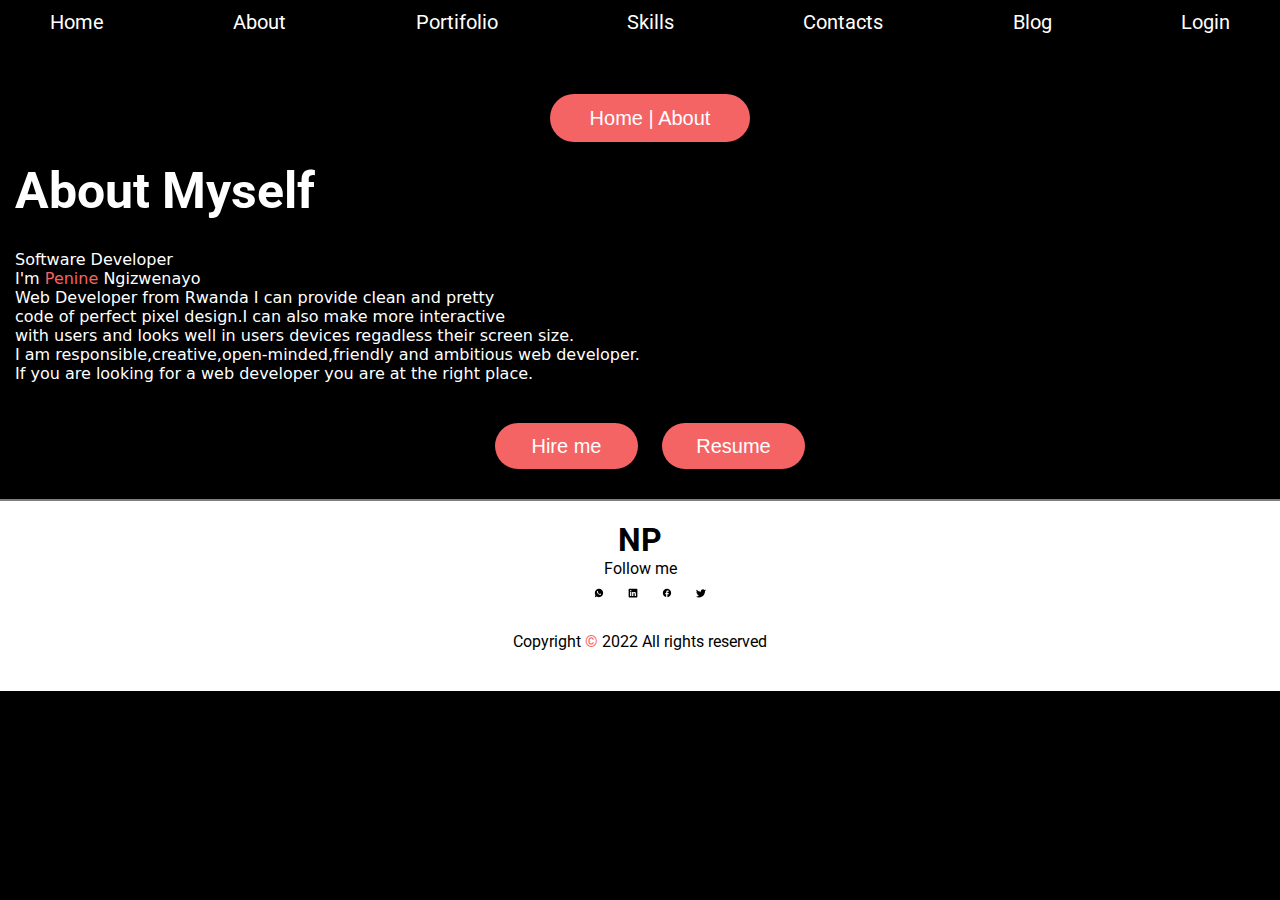
==== commit 513cfef3: "updates" ====
--- a/about.html
+++ b/about.html
@@ -7,31 +7,34 @@
     <title>about me</title>
     <link rel="stylesheet" href="./css/style.css">
 </head>
-<body>
+<body id="body">
 
 
     <div id="about_nav">
-       <ul>
-        <li><div class="pp" >P</div></li>   
+       <ul class="about-header">
+        
         <li><a href="index.html" >Home </a></li>
         <li><a href="about.html" class="active"class="active"> About</a></li>
         <li><a href="portifolio.html"> Portifolio</a></li>
         <li><a href="skills.html"> Skills</a></li>
-        <li><a href="contacts.html"> Contacts</a></li>
+        <li><a href="contact.html"> Contacts</a></li>
         <li><a href="blog.html"> Blog</a></li>
         <li><a href="login.html"> Login</a></li>
       </ul>
-
+      <div id="homeabout">
+        <button> <a href="index.html">Home</a> |  <a href="about.html">About</a> </button>
+      </div>
       
       <div id="about-des">
         <div id="description">
         <h1 >About Myself</h1>
-        <p>I'm Penine Ngizwenayo </p>
+        <p>Software Developer</p>
+        <p>I'm <span> Penine</span> Ngizwenayo </p>
         <p>
-         Web Developer from Rwanda I can provide clean and pretty
-         code of perfect pixel design.I can also make more interactive with users and looks well in users
-         devices regadless their screen size.I am responsible,creative,open-minded,friendly
-          and ambitious web developer. If you are looking for a web developer you are at the right place.
+         Web Developer from Rwanda I can provide clean and pretty <br>
+         code of perfect pixel design.I can also make more interactive <br> with users and looks well in users
+         devices regadless their screen size. <br> I am responsible,creative,open-minded,friendly
+          and ambitious web developer. <br> If you are looking for a web developer you are at the right place.
          </p>
 
        <div id="buttons" > 
@@ -40,9 +43,7 @@
        </div>
     </div>
 
-    <div id="about_image" >
-        <img src="Assets/home.png">
-    </div>
+    
 </div>
     </div>
     <footer>
@@ -79,7 +80,7 @@
              
           </footer>
 
-
+          <script src="./javascript/script.js"></script>
 
 </body>
 </html>--- a/css/style.css
+++ b/css/style.css
@@ -1,3 +1,16 @@
+@import url(https://fonts.googleapis.com/css?family=Roboto:300);
+@import url('https://fonts.googleapis.com/css2?family=Roboto&display=swap');
+@font-face {
+  font-family: 'Roboto';
+  src: url('Roboto-ThinItalic-webfont.eot');
+  src: url('Roboto-ThinItalic-webfont.eot?#iefix') format('embedded-opentype'),
+       url('Roboto-ThinItalic-webfont.woff') format('woff'),
+       url('Roboto-ThinItalic-webfont.ttf') format('truetype'),
+       url('Roboto-ThinItalic-webfont.svg#RobotoThinItalic') format('svg');
+  font-weight: 200;
+}
+
+
 button{
     width: 143px;
     background-color: #F46464;
@@ -13,6 +26,97 @@
    
 }
 
+/*________________________________________________________ Home start_______________*/
+
+
+.topnav {
+    
+    display: block;
+    justify-cmyTopnavntent: space-between;
+    padding: 3px 50px;
+   
+  }
+  
+  .topnav a {
+    
+    color: #f2f2f2;
+    text-align: center;
+    padding: 14px 16px;
+    text-decoration: none;
+    font-size: 17px;
+    padding: 5px 30px;
+  }
+  
+  .topnav a:hover {
+    
+    color: #fc5c65;
+  }
+  
+  
+  .penine{
+    color:#fc5c65;
+    font-weight: bold;
+    font-size: 28px;
+    text-align: left;
+  }
+  .topnav .icon {
+    display: none;
+  }
+  .gap_links{
+    flex-grow: 1;
+  }
+
+  .software{
+    color: white;
+    font-size: 20px;
+    
+    
+    
+
+    
+  }
+
+  .hire-me a{
+    color:white;
+    text-decoration: none;
+  }
+  .hire-me a:hover{
+    color:black;
+    text-decoration: none;
+  }
+
+
+
+  .hire-me:hover{
+    letter-spacing: 0.25rem;
+    background-color: white;
+    box-shadow: 0 0 35px #F46464;
+   color:black;
+  }
+  .para{
+    color: white;
+    font-size: 18px;
+  }
+
+  .penina{
+    color:#fc5c65;
+  }
+  
+ .icons{
+  margin-top: 40px;
+
+ }
+
+ .icon i{
+  margin: 20px 20px 20px 0;
+ }
+
+ 
+
+
+ 
+/*________________________________________________________ Home ends_______________*/
+
 
 .image{
     width: 30%;
@@ -21,6 +125,11 @@
     
 
 }
+.about-header a:hover{
+    color:#F46464;
+
+}
+
 
 .image img{
     width: 80%;
@@ -75,19 +184,15 @@
    
 }
 .active{
-    color: #F46464;
-}
-li{
-    display: block;
-    float: left;
-    margin-left: 3px;
-    padding: 10px 10px;
+    color: #F46465;
+}
+
 
  
-}
+
 
 li a:hover{
-    color: #F46464;
+    color: #F46465;
     font-weight: 200px;
     
 }
@@ -152,40 +257,49 @@
     margin: 0px -15px;
     background-color: black;
     color: white;
+    
 }
 
 #about_nav a{
     color: white;
     text-align: right;
+    justify-content: space-around;
+    
+
+}
+#about_nav a{
+    color: white;
+    text-align: right;
+    justify-content: space-around;
+    
 
 }
 
 .pp{
-    width: 100%;
-    height: 100%;
+ 
     color: white;
-    border: 3px solid #F46464;
-    text-align: center;
+    text-align:left ;
     justify-content: center;
     font-size: 30px;
-    margin-right: 20px;
+    margin-right: 2px;
     cursor: pointer;
-    
-}
-
-#about_image{
-   
-    height: 800px;
-    margin-top: 100px;
-
-    
-}
+    padding-left: 20px;
+    
+}
+.about-header{
+display: flex;
+justify-content:space-around;
+}
+
 
 #about-image img{
     width: 100%;
     height: 100%;
 }
-
+#about_image{
+    padding-top: 60px;
+    width: 100%;
+}
 #about-des{
     display: flex;
     background: black;
@@ -195,42 +309,66 @@
 
 #description{
     
-    width: 50%;
-   
-    margin: 20px;
+    width: 100%;
+    margin: 10px;
     padding: 20px;
+    text-align: justify;
+
 }
 
 #description h1{
     font-size: 50px;
+    font-weight: bold;
+    margin: 30px 0px;
 }
 #description button{
     text-align: center;
 }
 
 #description p{
-    font-size: 20px;
+    
     font-family: system-ui, -apple-system, BlinkMacSystemFont,
      'Segoe UI', Roboto, Oxygen, Ubuntu, Cantarell, 'Open Sans', 'Helvetica Neue', sans-serif;
 }
 
 #buttons{
-  
-  
   text-align: center;
 
 }
 #more{
+    background-color: #F46464;
+    color: white;
+    cursor: pointer;
+    
+    
+}
+
+#send-message:hover{
+    letter-spacing: 0.25rem;
     background-color: white;
-    border: 2px solid black;
+    box-shadow: 0 0 50px #F46464;
     color: black;
-    cursor: pointer;
 }
 #resume{
     background-color: #F46464;
     color: white;
     cursor: pointer;
-}
+    
+}
+
+#resume:hover{
+    letter-spacing: 0.25rem;
+    background-color: white;
+    box-shadow: 0 0 35px #F46464;
+    color: black;
+}
+#more:hover{
+    letter-spacing: 0.25rem;
+    background-color: white;
+    box-shadow: 0 0 50px #F46464;
+    color: black;
+}
+
 
 #about_contact{
     background-color: #F46464;
@@ -254,6 +392,10 @@
 
 #icon li svg{
     text-align: center;
+}
+
+span{
+    color: #F46464;
 }
 
 /*_______________________________portifolio____________________________________*/
@@ -359,10 +501,14 @@
 
 }
 
+
+
+
 #loginpage{
     text-align: center;
 
 }
+
 
 footer{
     margin-top: auto;
@@ -373,6 +519,7 @@
     width: 100%;
     bottom: 0; 
     border-top: 2px solid gray;
+    position: relative;
     
    
     
@@ -399,4 +546,1773 @@
     padding: 20px;
     margin-top: 0px;
   }
-    
+
+  
+header .header{
+  background-color: #fff;
+  height: 45px;
+}
+header a img{
+  width: 134px;
+margin-top: 4px;
+}
+.login-page {
+  width: 360px;
+  padding: 8px 0 0;
+  margin: auto;
+}
+.login-page .form .login{
+  margin-top: -31px;
+margin-bottom: 26px;
+}
+.form {
+  position: relative;
+  z-index: 1;
+  background: #FFFFFF;
+  max-width: 360px;
+  margin: 0 auto 100px;
+  padding: 45px;
+  text-align: center;
+  box-shadow: 0 0 20px 0 rgba(0, 0, 0, 0.2), 0 5px 5px 0 rgba(0, 0, 0, 0.24);
+
+  margin-top: 100px;
+  margin-bottom: 100px;
+}
+.form input {
+  font-family: "Roboto", sans-serif;
+  outline: 0;
+  background: #f2f2f2;
+  width: 100%;
+  border: 0;
+  margin: 0 0 15px;
+  padding: 15px;
+  box-sizing: border-box;
+  font-size: 14px;
+}
+.form button {
+  font-family: "Roboto", sans-serif;
+  text-transform: uppercase;
+  outline: 0;
+  background-color: #715f69;
+  background-image: linear-gradient(45deg,#F46465,#715f69);
+  width: 100%;
+  border: 0;
+  padding: 15px;
+  color: #FFFFFF;
+  font-size: 14px;
+  -webkit-transition: all 0.3 ease;
+  transition: all 0.3 ease;
+  cursor: pointer;
+}
+.form .message {
+  margin: 15px 0 0;
+  color: #b3b3b3;
+  font-size: 12px;
+}
+.form .message a {
+  color: #715f69;
+  text-decoration: none;
+}
+
+.container {
+  position: relative;
+  z-index: 1;
+  max-width: 300px;
+  margin: 0 auto;
+}
+
+body {
+  background-color: black;
+  
+  font-family: "Roboto", sans-serif;
+  -webkit-font-smoothing: antialiased;
+  -moz-osx-font-smoothing: grayscale;
+  height: 100%;
+  min-height: 100%;
+}
+.navbar{
+    height: 50px;
+
+}
+
+li{
+    display: inline;
+    padding: 10px;
+    color:white;
+    text-decoration: none;
+    max-width: 100%;
+    top: 20px;
+    text-align: center;
+}
+
+li a{
+    color:white;
+    text-decoration: none;
+    
+}
+
+li a:hover{
+ 
+  color:#fc5c65;
+  
+}
+
+
+.login-page {
+  font-weight: 900px;
+}
+
+#container{
+  text-align: center;
+}
+
+.form_contact{
+  padding: 20px;
+}
+
+
+.home{
+  justify-content: center;
+  display: flex;
+
+}
+
+.logbtn{
+  text-align:center;
+  height: 48px;
+  background-color: transparent;
+  color: white;
+  border: 0px;
+  font-size:24px ;
+  font-weight: bold;
+  border: 2px solid white;
+  border-radius: 50px;
+top: 100px;
+  
+}
+
+.logbtn a{
+  color: white;
+  font-size: 24px;
+  text-decoration: none;
+  font-family: "Roboto", sans-serif;
+  font-weight: bold;
+  padding: 10px;
+  
+}
+
+.hlogin{
+  color: white;
+  text-align: center;
+}
+
+footer{
+  margin-top: auto;
+  background-color: white;
+  color: black;
+  padding: 20px;
+  text-align: center;
+  width: 100%;
+  bottom: 0; 
+  border-top: 2px solid gray;
+  
+}
+
+
+html{
+  height: 100%;
+
+}
+
+.test svg{
+  fill: black;
+  padding-left:20px;
+  text-align: center;
+  
+
+}
+
+.copyright{
+  background-color: white;
+  color: black;
+  padding: 20px;
+  margin-top: 0px;
+}
+
+
+/* ________________________________blog___________________________*/
+
+
+.blog{
+  text-align: center;
+  padding: 60px;
+  width:100% ;
+}
+
+.blog_card{
+  margin-top: 20px;
+  display: flex;
+  text-align: center;
+  background-image: url(/Assets/social.webp);
+  width: 200px;
+}
+  
+
+
+.blog_text{
+    background-color:rgba(0, 0, 0, 1.0);
+    position:absolute;
+    top: o;
+    padding: 10px;
+    color: white;
+    text-align: center;
+}
+
+.blog_text h2{
+  font-size: 26px;
+  text-transform: uppercase;
+font-weight: bold;
+margin-top: 2px;
+}
+.blog_body{
+  width: 100%;
+  background-color: white;
+  height: auto;
+  display: flex;
+  padding: 20px;
+  max-width: 100%;
+}
+.skill-card img{
+  height: 300px;
+  
+
+}
+
+.skill{
+  display:flex;
+}
+.cards{
+  display: flex;
+  justify-content: center;
+  align-items: center;
+  height: 100vh;
+}
+
+/*++++++++++++++++++++++++++++++++ contact form ++++++++++++++++++++++++++*/
+
+.form_contact{
+
+  text-align: left;
+  columns: black;
+}
+.contact_btn {
+  text-align:center;
+  height: 48px;
+  background-color: transparent;
+  color: white;
+  border: 0px;
+  font-size:24px ;
+  font-weight: bold;
+  border: 2px solid white;
+  border-radius: 50px;
+top: 100px; ;
+}
+
+.contact_btn a{
+  color: white;
+  font-size: 24px;
+  text-decoration: none;
+  font-family: "Roboto", sans-serif;
+  font-weight: bold;
+  padding: 10px;
+}
+
+.contact{
+  justify-content: center;
+  display: flex;
+  background-color: none;
+  padding: 60px;
+}
+
+.form-group input[type=text]{
+  width: 400px;
+  padding: 12px;
+  border: 1px solid gray;
+  border-radius: 5px;
+  box-sizing: border-box;
+  margin-bottom: 16px;
+  resize: vertical;
+  font-size: 16px;
+ 
+}
+.form-group input[type=phone]{
+  width: 400px;
+  padding: 12px;
+  border: 1px solid gray;
+  border-radius: 5px;
+  box-sizing: border-box;
+  margin-bottom: 16px;
+  resize: vertical;
+  font-size: 16px;
+ 
+}
+
+
+.form-group input[type=submit]{
+  width: 200px;
+  padding: 12px;
+  font-size: 16px;
+  border-radius: 5px;
+  box-sizing: border-box;
+  margin-bottom: 16px;
+  resize: vertical;
+  background-color: #f53232;
+  border: none;
+  padding: 16px;
+  color: white;
+  cursor: pointer;
+}
+
+.form-group input[type=submit]:hover{
+background-color:#715f69;
+color: white;
+border: 2px solid white;
+font-size: 20px;
+}
+
+.form-group input[type=text-area]{
+  width: 400px;
+  height: 200px;
+  font-size: 16px;
+  border: 1px solid gray;
+  border-radius: 5px;
+  box-sizing: border-box;
+  margin-bottom: 16px;
+  resize: vertical;
+  text-align: center;
+}
+
+
+
+.contact-container{
+  display: flex;
+  align-items: center;
+  justify-content: center;
+}
+
+.name{
+  padding-bottom: 60px;
+  background-color: #b3b3b3;
+  width: 30%;
+  border-radius: 5px;
+  margin: 10px;
+  height: 350px;
+  padding: 30px;
+  bottom: 20px;
+  text-align: left;
+}
+
+.name p{
+  padding: 20px ;
+
+}
+
+.name h1{
+  padding: 20px  ;
+  margin-bottom: 20px;
+  height: 20px;
+}
+
+/*_____________________________________________ skills___________________*/
+
+.blog{
+   
+    padding:10px;
+    width:20%;
+    height:auto;
+    
+    border-radius: 20px;
+    margin:60px 10px;
+    color: white;
+
+}
+
+.blog h1{
+    padding:10px;
+}
+.blog img{
+    width:250px;
+    height: 180px;
+    padding: 10px;
+    border-radius:20px;
+}
+.blog-cotainer{
+    display:flex;
+    justify-content:space-around;
+
+}
+
+.blog p{
+  text-align: justify;
+  align-items: center;
+}
+
+.get-infos{
+    color:white;
+}
+
+
+
+
+
+
+/*____________________________________________blog___________________*/
+*{
+  padding: 0;
+  margin: 0;
+  box-sizing: border-box;
+}
+.inner{
+  padding-top: 20px;
+ 
+  
+  
+}
+
+.header{
+  text-align: center;
+  color: #fff;
+  padding: 1rem;
+  position: relative;
+  flex-wrap: wrap;
+  justify-content: center;
+
+  
+}
+
+
+.header::after{
+  position: absolute;
+  content: '';
+  bottom: 0;
+  left: 50%;
+  transform: translateX(-50%);
+  height: 4px;
+  width: 100px;
+  background-color: #fc5c65;
+  
+}
+.header h1{
+  position: relative;
+  margin: 30px;
+  text-transform: uppercase;
+  font-size: 30px;
+}
+
+.sk{
+  display:grid;
+  grid-template-columns: repeat( 3, 1fr);
+  justify-content: center;
+  align-items: center;
+  text-align: center;
+  grid-gap: 1rem;
+  padding: 1rem 80px  ;
+  font-size: 1.2rem;
+}
+
+.sk:hover > .skill-title:after, .sk:hover > .skill-title:before{
+  width:35px; 
+}
+
+.skill-box{
+  padding: 1rem;
+  color: #ddd;
+  cursor:pointer;
+
+}
+
+.skill-box p{
+  text-align: justify;
+}
+
+.skill-box:hover > .skill-title:after , .skill-box:hover > .skill-title:after{
+  width:35px; 
+}
+
+.skill-box:hover img{
+  transform: translateY(-10px);
+}
+
+
+.skill-title{
+   display:flex;
+   flex-direction: column;
+   align-items: center;
+   padding:0.5rem;
+   margin-bottom: 0.5rem;
+  }
+.skill-title h3{
+  margin-top: 0.5rem;
+  color: #fff;
+}
+
+.skill-title{
+  display:flex;
+  flex-direction: column;
+  align-items:center;
+  padding:0.5rem;
+  margin-bottom: 0.5rem;
+  position:relative;
+
+}
+.skill-title::after{
+    content:'';
+    position:absolute;
+    bottom:0;
+    right:50%;
+    width:0px;
+    height:4px;
+    background:rgb(129, 18, 37);
+    border-radius:2px 0 0 2px
+    ;
+    transition: 0.5s ;
+  }
+
+  .skill-title::before{
+    content:'';
+    position:absolute;
+    bottom:0;
+    left:50%;
+    width:35px;
+    height:4px;
+    background:#fff;
+    border-radius:0 2px 2px 0
+    ;
+    transition: 0.5s ;
+
+  }
+
+
+  .skill-image{
+    width: 90px;
+    height:90px;
+    position:relative;
+    border-radius: 5px;
+    background-color: #fff;
+    display: flex;
+    justify-content: center;
+    align-items: center;
+    padding: 10px;
+    translate:.5s;
+  }
+  .skill-image:after{
+    content:'';
+    position:absolute;
+    top:0;
+    left:0;
+    height:90px;
+    width:50%;
+    background-color: rgb(100, 100, 100, 0.5);
+    border-radius:5px 0 0 5px;
+    }
+
+  
+
+  .skill-html{
+    width:100px;
+    z-index:2px
+  }
+
+  .skill-image img{
+    
+    width:100px;
+    height: 50px;
+  }
+
+  
+
+ .view:hover{
+    letter-spacing: 0.25rem;
+    background-color: white;
+    box-shadow: 0 0 35px #F46464;
+    color: black;
+
+ }
+
+ .view a{
+  text-decoration: none;
+  color: white;
+ }
+
+ 
+
+.me-message{
+    color: white;
+}
+
+
+  
+.dashboard{
+  display: flex;
+  
+}
+
+.blog-right{
+  background: white;
+  width: 85%;
+  height: auto;
+  display: flex;
+  flex-direction: column;
+  text-align: center;
+
+}
+
+.blog-right label{
+  text-align: center;
+  font-family:"Roboto", sans-serif;
+  font-weight: normal;
+}
+.blog-right h1{
+font-size: 18px;
+text-align: center;
+font-family: "Roboto", sans-serif;
+margin-top:10px;
+
+}
+.ql-editor{
+  width:100%;
+  border:none ;
+}
+.headblog{
+  background-color: black;
+  display: flex;
+  justify-content: space-around;
+  /* padding:10px; */
+  color: white;
+  height: 80px;
+
+  
+}
+.headblog p{
+  margin-top: 20px;
+  font-size:20px;
+  font-weight: bold;
+  font-family: 'Roboto',sans-serif;
+}
+
+.newblog-titlecontainer{
+  display:flex;
+  flex-direction: column;
+  width: 90%;
+  row-gap: 20px;
+/* background-color: green; */
+margin:10px;
+
+
+}
+.addNewBlog{
+  width:90%;
+  margin:10px;
+}
+.gap{
+  row-gap: 20px;
+}
+.newblog-titlecontainer input[type=text]{
+  width: 100%;
+  height: 40px;
+  /* background-color: red; */
+  margin-top:10px;
+  
+  
+}
+.postblog{
+  text-align: center;
+  margin-bottom: 10px;
+}
+
+
+
+#editor{
+  width: 90%;
+  height: 200px;
+  margin:10px;
+}
+
+.imagesfromcomp{
+  display: flex;
+  
+  width: 90%;
+  padding: 10px;
+  text-align: center;
+  justify-content: space-between;
+  
+}
+
+.imagesfromcomp input{
+  padding: 10px;
+}
+.onlineImage{
+  /* background-color: rgb(243, 241, 237); */
+  padding: 10px;
+  font-family: 'Roboto',sans-serif;
+}
+
+.localImage{
+  /* background-color: rgb(243, 241, 237); */
+  padding: 10px;
+  font-family: 'Roboto',sans-serif;
+}
+ .blogError1{
+  display: none;
+  font-size: 0.8em;
+ }
+.blogError1.visible{
+  display: block;
+}
+
+.blogError1 input.invalid{
+  color: red;
+  border: red;
+  
+}
+
+.ql-toolbar.ql-snow{
+  width: 100%;
+  height:30px;
+  border-style: none;
+  
+}
+
+.richTextEditor{
+  
+  /* border: 1px solid black; */
+  width: 90%;
+  margin: 10px;
+  border: 1px solid black;
+  
+}
+ .ql-toolbar.ql-snow {
+  
+  box-sizing: border-box;
+  font-family: 'Helvetica Neue', 'Helvetica', 'Arial', sans-serif;
+  height:0;
+}
+
+
+.comment-body-color-btn{
+  color: white;
+  background-color: #fc5c65;
+  cursor:pointer;
+  height: 10px;
+  width:100px;
+  border-radius: 5px;
+}
+
+.tiny-editor{
+  height:200px;
+  width:100%
+
+  
+}
+.material-symbols-outlined{
+  font-size: 30px;
+}
+
+.dash-btn a{
+  text-align: center;
+ 
+  
+}
+
+.newbog-containner{
+  display: flex;
+  width: 100%; 
+  
+
+}
+.single-blog-comment-view{
+  display:flex;
+  justify-content: space-around;
+}
+
+.single-blog-comment-view p{
+  color:white;
+}
+.admin-panel{
+  background-color: black;
+  width: 15%;
+  display: block;
+}
+
+ .admin-panel h3{
+  color:white;
+  margin-top: 0 20px;
+  padding: 15px;
+  text-align:center;
+ }
+
+ .admin-panel{
+  display: block;
+
+ }
+ .logs li{
+  display: block;
+  color: white;
+ }
+
+
+.new-section{
+background-color: lightgray;
+width: 80%;
+
+padding:60px;
+}
+
+.new-section input[type=text]{
+  height:30px;
+  width: 400px;
+
+  
+  
+
+}
+.new-section h2{
+  margin:10px 0;
+}
+
+.new-section input[type=text-area]{
+  height: 100px;
+  width: 50%px;
+  overflow: scroll;
+  
+}
+
+.tinyeditor-section{
+display: block;
+}
+
+.tinyeditor-section input[type=text]{
+  padding: 15px;
+  margin: 10px;
+}
+.upload{
+  width:90px;
+  height:90px;
+  background-color: #fc5c65;
+  text-align:center;
+  border-style:inset;
+  margin-top: 20px;
+}
+
+.upload span{
+color:white;
+margin-top:20px;
+cursor: pointer;
+
+}
+
+
+.blog-form{
+  display: block;
+}
+
+.admin{
+  display: flex;
+  flex-direction: column;
+  
+   margin-top: 60px;
+   background-color: black;
+   
+   width: 30%;
+   border-style: none;
+  
+
+  
+}
+
+.admin li{
+  text-align: left;
+  padding: 20px 10px;
+ 
+}
+
+.dashboard-admin{
+ height: 100%;
+ width: 100%;
+ display: flex;
+}
+
+.blog-list{
+  width: 70%;
+  background:rgb(172, 166, 166);
+  color: white;
+  margin-top: 60px;
+  display: block;
+  justify-content: space-around;
+}
+
+.blog-list h1{
+  text-align: center;
+  color: black;
+  padding: 10px;
+}
+
+.entire-blog{
+  display: flex;
+  
+margin-top: 10px;
+}
+
+
+.comment{
+ top: 20px;
+ text-align: left;
+ padding: 10px;
+
+ margin-left: 20px;
+ justify-content: space-between;
+ width: 200px;
+ margin-right: 8px;
+
+}
+
+
+.entire-blog{
+  background-color: white;
+  color:black;
+  cursor: pointer;
+  
+}
+
+   /*++++++++++++++++++++++++++++++++++++ blog +++++++++++++++++++++++++++++++++++++++++++++*/
+.first{
+  display:flex;
+  flex-direction: row;
+  /* gap: 1rem; */
+  justify-content: space-around;
+  height: 40px;
+  align-items: center;
+  text-align: center;
+  
+}
+.first button{
+  width: 100px;
+  border-radius: 5px;
+  font-size: 15px;
+  padding:5px;
+  height: 30px;
+  align-content: center;
+  align-items: center;
+  margin-top: 0;
+  cursor:pointer;
+}
+
+.main-content{
+  background-color:rgb(184, 176, 176);
+  display:flex;
+  height:50px;
+  width:90%;
+  margin:5px 10px;
+
+  
+}
+.blogContainer{
+display:flex;
+flex-wrap: wrap;
+flex-direction:row
+
+}
+.content{
+  min-height:200px;
+  border:1px solid black;
+  border-top:0;
+  padding:20px;
+}
+.main-content .btn{
+  margin-right:5px;
+  background-color:transparent;
+  outline:none; 
+  border:none;
+  cursor:pointer;
+  color:black;
+  display:flex;
+  padding:10px;
+  height:30px;
+  margin:0;
+
+}
+  /*++++++++++++++++++++++++++++++++++++ blog +++++++++++++++++++++++++++++++++++++++++++++*/
+
+  .black{
+    margin-top: auto;
+  background-color: white;
+  color: black;
+  padding: 20px;
+  text-align: center;
+  width: 100%;
+  bottom: 0; 
+  border-top: 2px solid gray;
+  }
+
+   
+.footer-container{
+  max-width: 1300px;
+  margin: auto;
+  padding: 0 20px;
+  display: flex;
+  justify-content: space-between;
+  align-items: center;
+  flex-wrap: wrap-reverse;
+  text-align: center;
+}
+ 
+
+ 
+.social-media{
+  margin: 20px 0;
+}
+ 
+.social-media a{
+  color: black;
+  margin-right: 25px;
+  font-size: 30px;
+  text-decoration: none;
+  transition: .3s linear;
+  padding: 15px;
+  text-align: center;
+  width:30px;
+  height:30px;
+}
+ 
+.social-media a:hover{
+  color: #fc5c65;
+}
+ 
+
+
+
+.left-col h1{
+  margin:20px;
+}
+
+.left-col h4{
+  font-weight: bold;
+}
+
+.page-content{
+  min-height: 100vh;
+  font-size: 40px;
+  display: flex;
+  align-items: center;
+  justify-content: center;
+}
+.single-blog-view-comment-form{
+  display: flex;
+  text-align: center;
+  flex-direction: column;
+  margin-top: 20px;
+ 
+}
+.inputblog{
+  display: flex;
+  flex-direction: row;
+  gap: 3.4rem;
+  text-align: center;
+  padding: 10px;
+  margin-left: 60px;
+}
+
+ .inputblogg{
+  display: flex;
+  flex-direction: row;
+  gap: 5rem;
+  text-align: center;
+   padding: 10px;
+   margin-left: 60px;
+} 
+
+
+.blog-comment-btn{
+  margin-bottom: 20px;
+ 
+}
+
+.blog-comment-btn a{
+ font-size: 18px;
+  width: auto;
+}
+
+
+
+
+
+
+
+
+/*_____________ single blog view________ beginning_________*/
+.single-blog-view-right{
+  width: 50%;
+  color: white;
+  font-family: 'Roboto', sans-serif;
+  margin-right: 60px;
+}
+
+.single-blog-view-right p{
+  font-family: 'Roboto', sans-serif;
+  font-weight:normal;
+  padding-top: 40px;
+  color: white;
+  line-height: 1.8;
+  text-align: justify;
+}
+.single-blog-view-left p{
+  color:white;
+  width:70%;
+  text-align: left;
+  font-family: 'Roboto', sans-serif;
+  padding:40px;
+  line-height: 1.8;
+  text-align: justify;
+}
+
+.single-blog-view{
+  width: 100%;
+  
+  display:flex;
+}
+
+.single-blog-view-left{
+width: 50%;
+
+}
+
+.single-blog-view-left h2{
+color:white;
+padding: 40px;
+font-family: 'Roboto', sans-serif;
+}
+
+.single-blog-view-left img{
+  width:300px;
+  height:200px;
+  padding:40px;
+  text-align: center;
+  border-radius: 5px;
+
+}
+
+.single-blog-view-icon{
+ 
+  margin-bottom: 20px;
+  padding:40px;
+  
+}
+
+.single-blog-view-icon a{
+  cursor: pointer;
+}
+
+.single-blog-view-comment{
+  color:white;
+  text-align: center;
+  display: block;
+}
+
+.single-blog-view-comment input[type=text]{
+  padding: 10px;
+  width:60%;
+  margin-top: 50px 0px;
+}
+
+.single-blog-view-comment textarea{
+  padding: 10px;
+  width:60%;
+  margin-top: 20px;
+  padding-right: 50px;
+  height: 200px;
+}
+.blog-comment-btn a{
+color:white;
+text-decoration: none;
+
+}
+
+.single-blog-view-comment label{
+  margin-top:20px;
+}
+
+
+
+.blog-comment-btn button{
+  background-color: #fc5c65;
+    color: white;
+    cursor: pointer;
+}
+
+.user-comment{
+  color: white;
+  display: flex;
+  text-align: center;
+  
+}
+
+.single-blog-comment-lower{
+  display: block;
+  
+}
+
+
+
+/*_____________ single blog view________ beginning_________*/
+ 
+@media screen and (max-width:960px) {
+  .footer-container{
+    max-width: 600px;
+  }
+  
+ 
+  .left-col{
+    width: 100%;
+    text-align: center;
+  }
+}
+ 
+ 
+@media screen and (max-width:700px){
+  .btn{
+    margin: 0;
+    width: 100%;
+    margin-top: 20px;
+    }
+}
+    
+
+  @media screen and (max-width:768px) {
+    #about-des{
+        flex-direction: column-reverse;
+        top:10px
+    
+    }
+
+    #about-des img{
+        border-radius: 50%;
+        height: 500px;
+    
+    }
+
+
+    .about-header{
+        display: flex;
+        flex-direction: column;
+        justify-content: space-around;
+    }
+
+    
+    
+
+}
+
+@media screen and (max-width:600px) {
+    
+
+    .about-header{
+        display: flex;
+        flex-direction: column;
+        margin:10px;
+    }
+
+    
+
+}
+
+@media screen  and (max-width:900px){
+    .inner{
+      grid-template-columns: repeat(2, 1fr);
+     
+    }
+    
+  }
+  
+  @media screen  and (max-width:600px){
+    .inner{
+     display: block;
+      
+    }
+    
+  }
+
+  @media screen and (max-width:600px) {
+
+    .form_contact{
+        display: flex;
+        flex-direction: column-reverse;
+        margin:10px;
+
+    }
+    
+    .login-page{
+        margin-top:40px;
+    }
+
+    .blog-cotainer{
+        display:flex;
+        flex-direction: column;
+        width: 100%;
+        align-items: center;
+        padding:20px;
+    }
+    .blog{
+        
+        text-align:center;
+        width: 100%;
+        height: 100%;
+        background: #5a5959;
+        line-height: 1.5; 
+    }
+
+    .blog p{
+       text-align: justify;
+    }
+  }
+
+  /*_________ Home responsive _________________*/
+   @media screen and (max-width: 600px) {
+    .topnav a:not(:first-child) {display: none;}
+    .topnav a.icon {
+      float: right;
+      display: block;
+    }
+
+    #homeabout{
+      text-align: center;
+      
+    }
+  }
+  
+  @media screen and (max-width: 600px) {
+    .topnav.responsive {position: relative;}
+    .topnav.responsive .icon {
+      position: absolute;
+      right: 0;
+      top: 0;
+    }
+    .topnav.responsive a {
+      float: left;
+      display: flex;
+      flex-direction: column;
+
+   
+    }
+    .gap_links{
+      display: none;
+    }
+  }
+
+
+  @media screen and (max-width: 600px) {
+    .topnav a:not(:first-child) {display: none;}
+    .topnav a.icon {
+      float: right;
+      display: block;
+    }
+  }
+  
+  @media screen and (max-width: 600px) {
+    .topnav.responsive {position: relative;}
+    .topnav.responsive .icon {
+      position: absolute;
+      right: 0;
+      top: 0;
+    }
+    .topnav.responsive a {
+      float: none;
+      display: block;
+      text-align: left;
+    }
+
+    #homeabout{
+      text-align: center;
+      
+    }
+  }
+
+   /*_________ Home responsive end _________________*/
+
+   /*_________________ Dashbord respponsive start___________________*/
+
+@media screen and (max-width:600px) {
+ .blog-list{
+  display: block;
+  
+
+ }
+ .entire-blog{
+  display:block;
+  
+ }
+ .entire-blog li{
+  text-align: center;
+ }
+
+ .admin li{
+  text-align: left;
+
+ }
+
+ .admin a{
+  display: none;
+
+ }
+
+ .comment-body-color{
+  display: none;
+ }
+  
+}
+ /*_________________ Portifolio starts___________________*/
+
+.portifolio-container{
+display: flex;
+color:white;
+justify-content: space-around;
+margin: 60px 0;
+
+}
+.my-work-cards h1{
+  font-size: 20px;
+  padding: 20px;
+  text-align: center;
+  
+}
+
+.portfoliobtn{
+  width: 200px;
+  text-align: center;
+  padding: 10px;
+}
+table, tr, td{
+  border: 1px solid black;
+  border-collapse: collapse;
+}
+.berror{
+  display: none;
+  color: red;
+}
+
+div.invalid .berror{
+  display: flex;
+}
+
+.my-work-cards h2{
+  font-size: 20px;
+  padding: 20px;
+  color: white;
+  text-align: center;
+  
+}
+
+.my-work-cards p{
+  padding: 20px;
+  text-align: center;
+  
+}
+.my-work-cards a{
+  text-decoration: none;
+  color:white;
+}
+.my-work-cards:hover{
+background-color: #fc5c65;
+color:white;
+}
+
+.my-work-cards a:hover{
+  cursor: pointer;
+}
+
+.my-work-cards{
+  background-color: rgb(43, 40, 40);
+  border-radius: 10px;
+  width: 280px;
+  align-items: center;
+  margin-top: 20px;
+  padding: 10px;
+  line-height: 1.8rem;
+  text-align: center;
+  
+}
+
+ /*_________________ portifolio ends___________________*/
+
+
+   /*_________________ Dashbord respponsive endt___________________*/
+
+   /*_____________ single blog view________ beginning_________*/
+@media screen and (max-width:600px) {
+  .single-blog-view{
+    display:block;
+
+  }
+  .single-blog-view-icon{
+    width: 100%;
+    
+  }
+
+  .single-blog-view-left{
+    width: 100%;
+    text-align: center;
+  }
+
+  .single-blog-view-left p{
+    width: 100%;
+    text-align: justify;
+    font-size: 20px;
+  }
+
+
+
+  .single-blog-view-right{
+    width:100%;
+    text-align: justify;
+    padding:0px 20px;
+    font-size: 20px;
+
+  }
+
+  .single-blog-view-icon{
+    text-align: center;
+  }
+  
+  .single-blog-view-comment{
+    color:white;
+    text-align: center;
+    display: block;
+  }
+  
+  .single-blog-view-comment input[type=text]{
+    padding: 10px;
+    width:90%;
+  }
+  
+  .single-blog-view-comment textarea{
+    width: 90%;
+    height: 200px;
+    padding-bottom: 20px;
+  }
+
+  .portifolio-container{
+    display: block;
+    text-align: center;
+    padding: 60px;
+
+
+  }
+
+  
+  .sk{
+    display:block;
+    width: 100%;
+    
+  }
+
+  .skill-box{
+    width: 100%;
+    margin-top: 10px;
+
+  }
+
+  .skill-title{
+    width: 100%;
+  }
+
+  .contact-container{
+    display: block;
+    width: 100%;
+    text-align: center;
+  }
+
+  .name{
+    width: 90%;
+    text-align: justify;
+
+  }
+
+  .name h1{
+font-size: 20px;
+  }
+  .form_contact{
+    width: 100%;
+  }
+
+  .form-group input[type=text]{
+    width: 90%;
+    padding:5px;
+  }
+
+  .form-group input[type=text-area]{
+    width:90%
+  }
+
+  .form-group input[type=submit]{
+    text-align: center;
+  }
+
+
+  #about-des{
+    width: 100%;
+
+  }
+
+  #description{
+    width:100%;
+  }
+
+  #homeabout{
+    text-align: center;
+    
+  }
+}
+
+   /*_____________ single blog view________ beginning_________*/
+
+
+
+   input[type="password"] {
+    appearance: none;
+  
+    width: 100%;
+    border: 1px solid #333;
+    margin: 0;
+  
+    font-family: inherit;
+    font-size: 90%;
+  
+    box-sizing: border-box;
+  }
+
+   
+input[type="email"] {
+  appearance: none;
+
+  width: 100%;
+  border: 1px solid #333;
+  margin: 0;
+
+  font-family: inherit;
+  font-size: 90%;
+
+  box-sizing: border-box;
+}
+
+/* This is our style for the invalid fields */
+input:invalid {
+  border-color: #900;
+  background-color: rgb(248, 242, 242);
+}
+
+input:focus:invalid {
+  outline: none;
+}
+
+/* This is the style of our error messages */
+.error {
+ display: none;
+ padding:5px;
+}
+
+.error.active {
+  display: block;
+  color:red;
+}
+
+
+/*______________________________________________dashborsboard 2___________ beginning____________________*/
+
+
+
+.line{
+
+  background-color: #5a5959;
+  width: 70%;
+  margin-top:60px;
+}
+
+/*______________________________________________dashborsboard 2______ end_________________________*/
+
+/* signup css statrt */
+
+body {
+  background: black;
+  font-family: 'Roboto', sans-serif;
+}
+
+
+#form {
+  width: 300px;
+  margin: 20vh auto 0 auto;
+  padding: 20px;
+  background-color: whitesmoke;
+  border-radius: 4px;
+  font-size: 12px;
+}
+
+.container{
+  height: auto;
+  margin-bottom: 30px;
+  margin-top: 30px;
+
+}
+
+#form h1 {
+  color: #0f2027;
+  text-align: center;
+}
+
+#form button {
+  padding: 10px;
+    margin:  10px 0;
+    color: white;
+    background-color: #fc5c65;
+    border-radius: 4px;
+    border: none;
+    width: 100%;
+  }
+
+
+#form label{
+  text-align: left;
+}
+
+.input-control {
+  display: flex;
+  flex-direction: column;
+}
+
+.input-control input {
+  border: 2px solid #f0f0f0;
+border-radius: 4px;
+display: block;
+font-size: 12px;
+padding: 10px;
+width: 100%;
+}
+
+.input-control input:focus {
+  outline: 0;
+}
+
+.input-control.success input {
+  border-color: #09c372;
+}
+
+.input-control.error input {
+  border-color: #ff3860;
+}
+
+.input-control .error {
+  color: #ff3860;
+  font-size: 15px;
+  height: 13px;
+  padding-top: 5px ;
+}
+
+/* signup css    end */